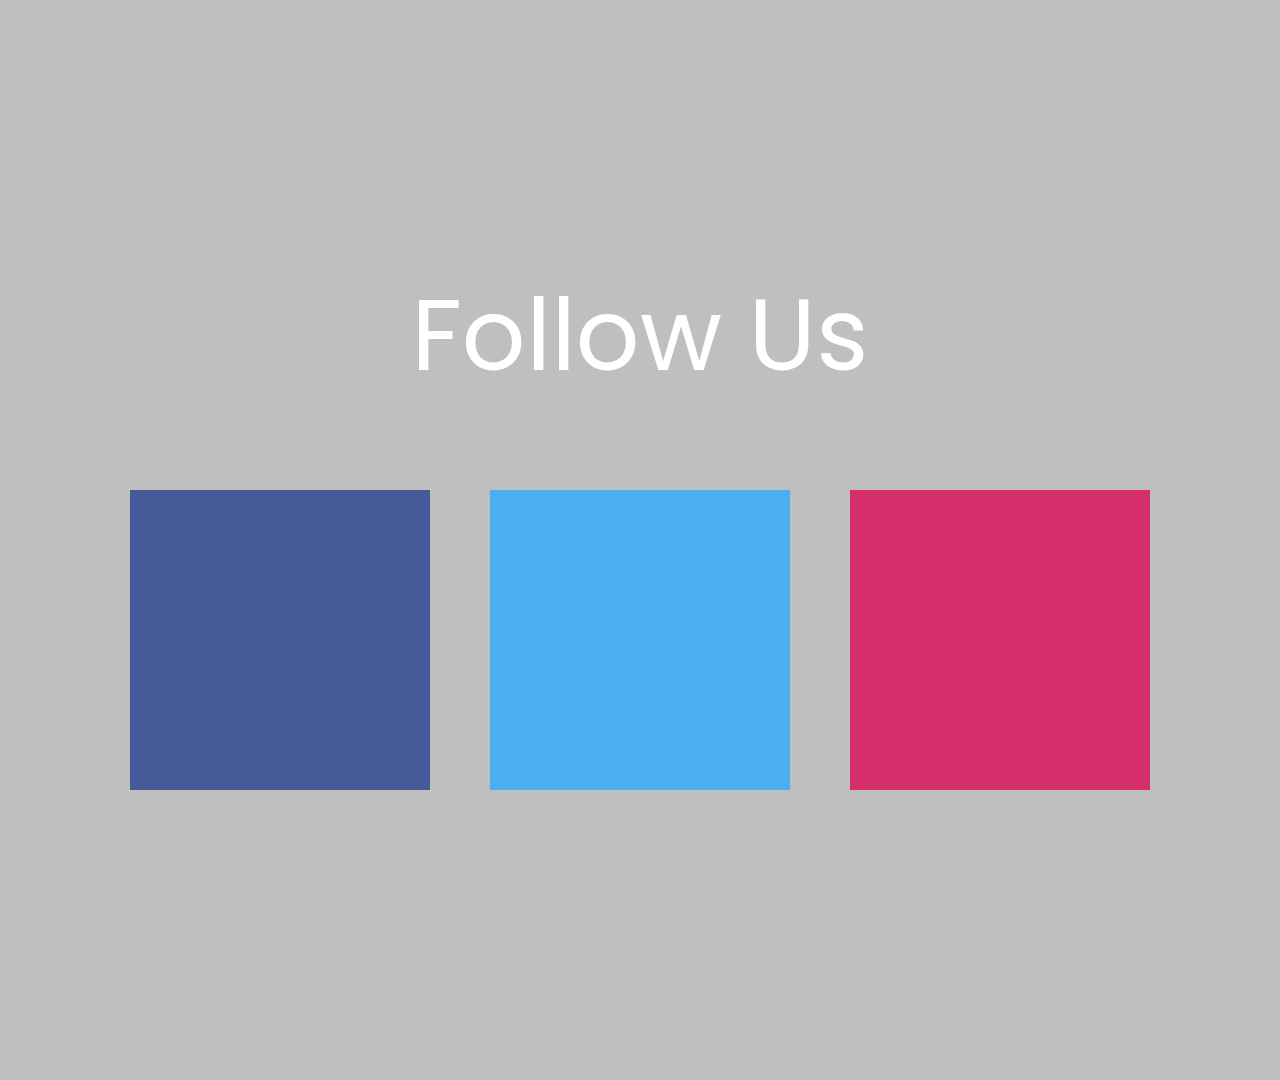
==== Exo_04/index.html @ 2beca965 "exo 4" ====
<!DOCTYPE html>
<html lang="en">
<head>
    <meta charset="UTF-8">
    <link href="CSS/styles.css" rel="stylesheet" type="text/css"/>
    <link rel="stylesheet" href="https://cdnjs.cloudflare.com/ajax/libs/font-awesome/6.5.1/css/all.min.css" integrity="sha512-DTOQO9RWCH3ppGqcWaEA1BIZOC6xxalwEsw9c2QQeAIftl+Vegovlnee1c9QX4TctnWMn13TZye+giMm8e2LwA==" crossorigin="anonymous" referrerpolicy="no-referrer" />
    <meta name="viewport" content="width=device-width, initial-scale=1.0">
    <title>exo_03</title>
</head>
<body>
    <div id="wrapper" class="wrapper">
        <p>Follow Us</p>
        <div id="squares">
            <div id="backgroundF">
                <div class="square" id="square1"><i class="fa-brands fa-facebook"></i></div>
            </div>
            <div id="backgroundT">
                <div class="square" id="square2"><i class="fa-brands fa-twitter"></i></div>
            </div>
            <div id="backgroundI">
                <div class="square" id="square3"><i class="fa-brands fa-instagram"></i></div>
            </div> 
            
        </div>
    </div>
    <script src="JS/main.js"></script>
</body>
</html>
---- Exo_04/CSS/styles.css ----
@import url('https://fonts.googleapis.com/css2?family=Poppins:wght@100;200;300;400;500;600;700;800;900&display=swap');

* {
    box-sizing: border-box;
    margin: 0;
    padding: 0;
    font-family: poppins;
}


#wrapper{
    display: flex;
    flex-direction: column;
    justify-content: center;
    align-items: center;
    background: #C0BFC0;
    width: 100vw;
    height: 1080px;
}


p{
    font-size: 100px;
    color: white;
    margin-bottom: 50px;
}

i {
    color: white;
}
#squares{
    display: flex;
    flex-direction: row;
}


.square {
    display: flex;
    justify-content: center ;
    align-items: center;
    font-size: 100px;
    color: white;
    width: 300px;
    height: 300px;
    margin: 30px;
    transition: all 0.3s ease-in-out;
    
}





#square1{
    background-color: #455a99;
    color: #455a99d5;
}

#square2{
    background-color: #4baef0;
    color:#4baef0a9 ;
}

#square3{
    background-color: #d42f6b;
    color: #d42f6bc2;
}
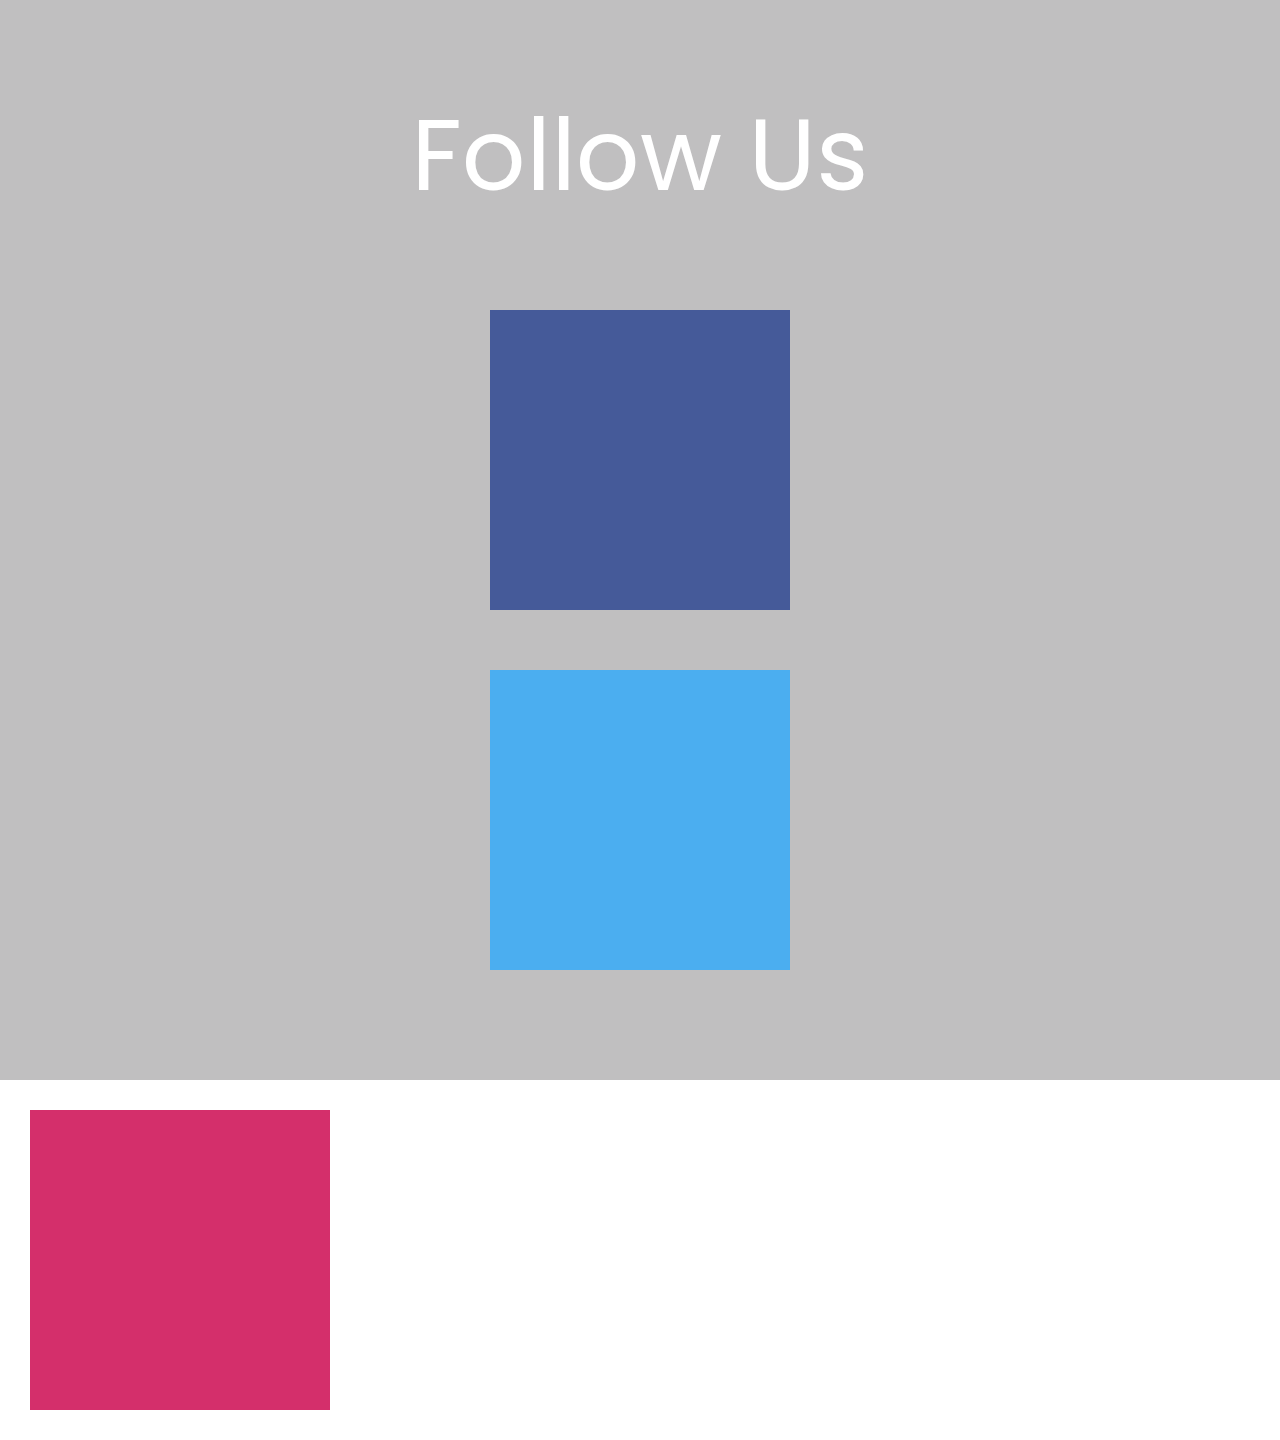
==== commit c3140dea: "exo 5" ====
--- a/Exo_04/index.html
+++ b/Exo_04/index.html
@@ -14,7 +14,7 @@
             <div id="backgroundF">
                 <div class="square" id="square1"><i class="fa-brands fa-facebook"></i></div>
             </div>
-            <div id="backgroundT">
+            </div id="backgroundT">
                 <div class="square" id="square2"><i class="fa-brands fa-twitter"></i></div>
             </div>
             <div id="backgroundI">
